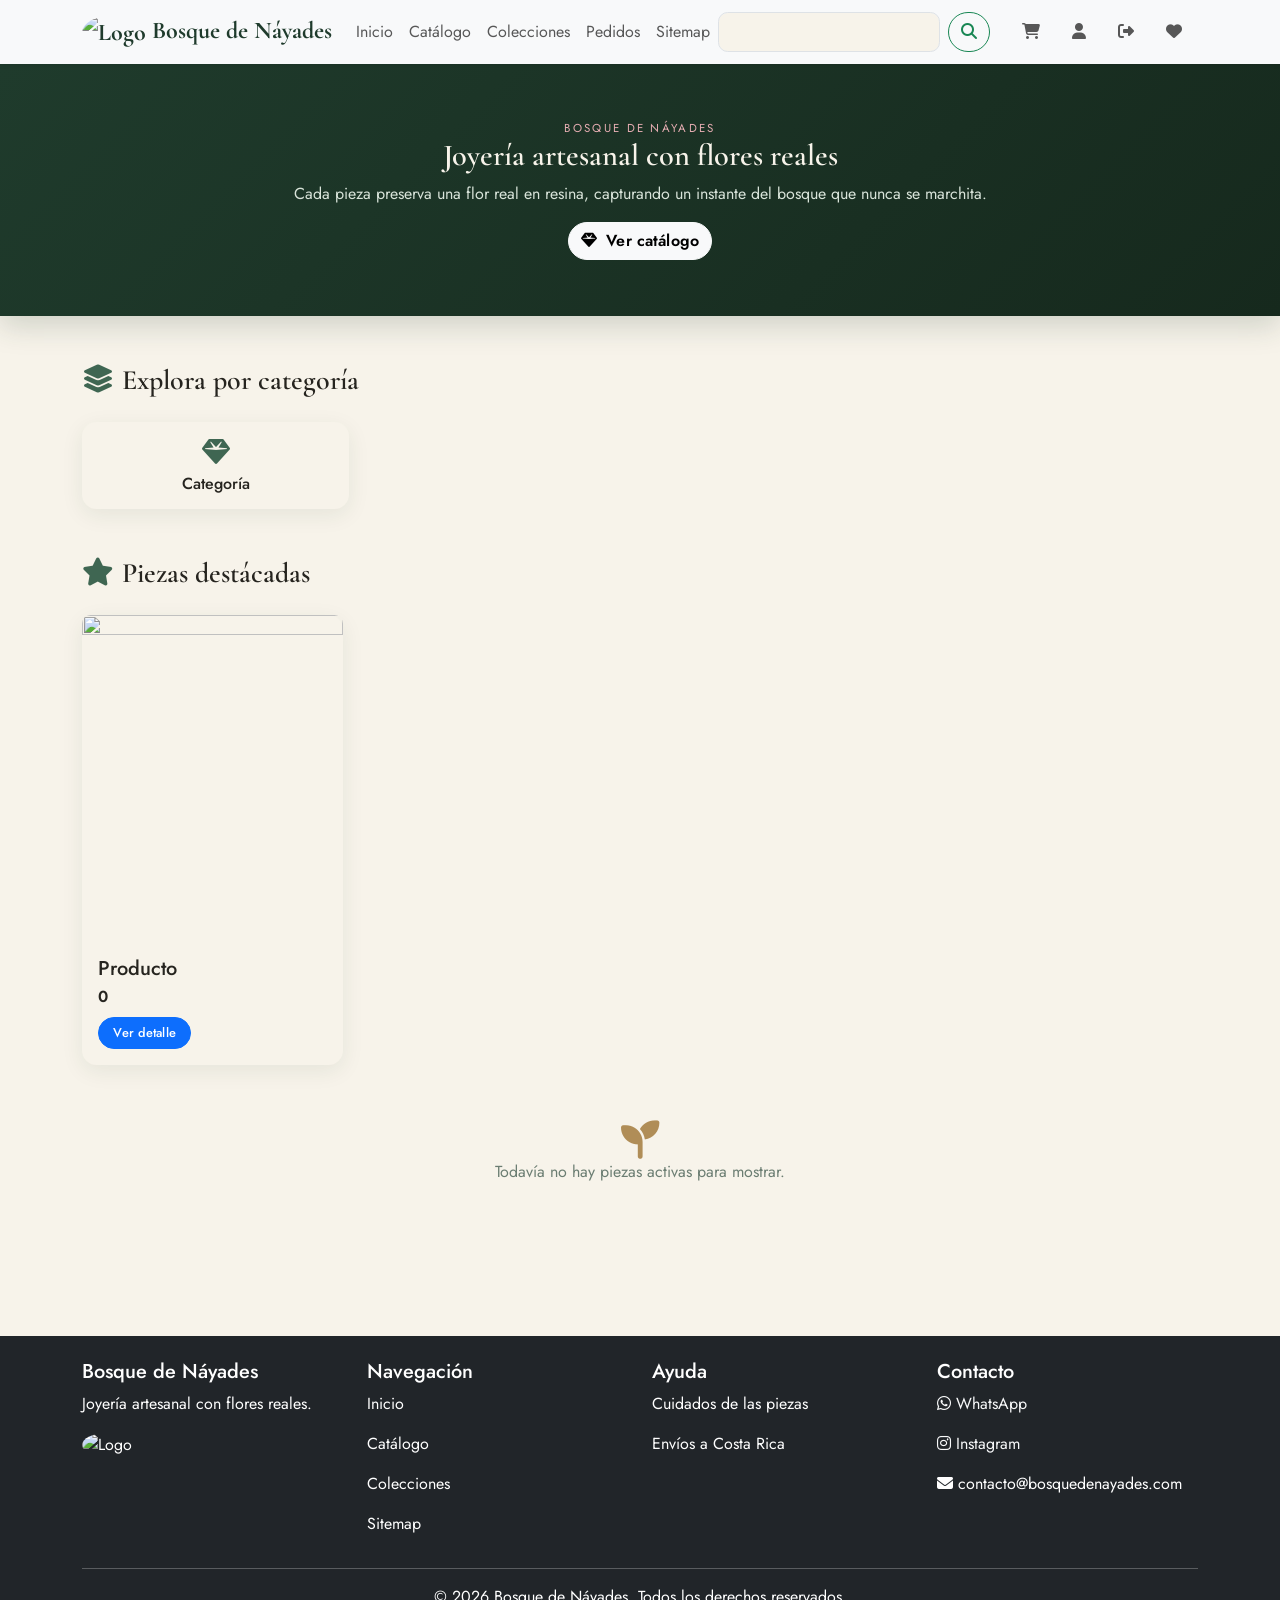
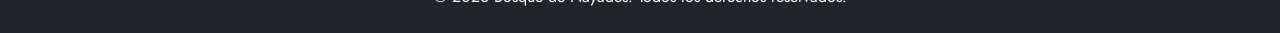
==== index.html @ fa700935 "commit inicial Pagina principal con nav con las opciones acordadas para desarrollar" ====
<!DOCTYPE html>
<html xmlns="http://www.w3.org/1999/xhtml">

<head>
    <title>Bosque de Náyades</title>
    <meta charset="UTF-8">
    <meta name="viewport" content="width=device-width, initial-scale=1">
    <link href="https://cdn.jsdelivr.net/npm/bootstrap@5.3.2/dist/css/bootstrap.min.css" rel="stylesheet">
    <link href="https://cdnjs.cloudflare.com/ajax/libs/font-awesome/6.4.2/css/all.min.css" rel="stylesheet">
    
    <link rel="stylesheet" href="./css/bosqueNayades.css">
    <script src="https://cdn.jsdelivr.net/npm/bootstrap@5.3.2/dist/js/bootstrap.bundle.min.js"></script>
</head>

<body>
    <header>
        <nav class="navbar navbar-expand-lg navbar-light bg-light shadow-sm">
            <div class="container"> <a class="navbar-brand fw-bold" href="./index.html"> <img src="" alt="Logo"
                        width="55" height="55" style="object-fit: contain; border-radius: 50%;"> Bosque de Náyades </a>
                <button class="navbar-toggler" type="button" data-bs-toggle="collapse" data-bs-target="#navbarCollapse"
                    aria-controls="navbarCollapse" aria-expanded="false" aria-label="Toggle navigation"> <span
                        class="navbar-toggler-icon"></span> </button>
                <div class="collapse navbar-collapse" id="navbarCollapse">
                    <ul class="navbar-nav mx-auto">
                        <li class="nav-item dropdown"> </li>
                        <li class="nav-item"> <a class="nav-link" href="./index.html"> Inicio </a> </li>
                        <li class="nav-item"> <a class="nav-link" href="./catalogo.html"> Catálogo </a> </li>
                        <li class="nav-item"> <a class="nav-link" href="./colecciones.html"> Colecciones </a> </li>
                        <li class="nav-item"> <a class="nav-link" href="./pedido/misPedidos.html"> Pedidos </a> </li>
                        <li class="nav-item"> <a class="nav-link" href="./sitemap.html"> Sitemap </a> </li>
                    </ul> <!-- Iconos -->
                    <ul class="navbar-nav"> <!-- Buscador -->
                        <form class="d-flex me-3" method="get" action="#"> <input class="form-control" type="search"
                                name="busqueda"> <button class="btn btn-outline-success ms-2" type="submit"> <i
                                    class="fas fa-search"></i> </button> </form>
                        <li class="nav-item px-2"> <a class="nav-link" href="./carrito.html"> <i
                                    class="fas fa-shopping-cart"></i> </a> </li>
                        <li class="nav-item px-2"> <a class="nav-link" href="./login.html"> <i class="fas fa-user"></i>
                            </a> </li>
                        <li class="nav-item px-2">
                            <form method="post" action="#"> <button class="btn nav-link" type="submit"> <i
                                        class="fas fa-sign-out-alt"></i> </button> </form>
                        </li>
                        <li class="nav-item px-2"> <a class="nav-link" href="./favoritos.html"> <i
                                    class="fas fa-heart"></i> </a> </li>
                    </ul>
                </div>
            </div>
        </nav>
    </header>
    <section class="nay-page-header m-0" style="border-radius:0; padding:3.5rem 0;">
        <div class="container text-center">
            <div class="nay-eyebrow"> Bosque de Náyades</div>
            <h1 class="mb-2">Joyería artesanal con flores reales</h1>
            <p class="mb-3" style="color:#D9E4DA;">Cada pieza preserva una flor real en resina, capturando un instante
                del bosque que nunca se marchita.</p> <a class="btn btn-light fw-semibold" href="./catalogo.html"> <i
                    class="fa-solid fa-gem me-1"></i> Ver catálogo</a>
        </div>
    </section>
    <main class="container py-5">
        <h3 class="mb-4"><i class="fa-solid fa-layer-group me-2 text-success"></i>Explora por categoría</h3>
        <div class="row g-3 mb-5">
            <div class="col-6 col-md-3"> <a class="card h-100 text-center text-decoration-none text-reset" href="#">
                    <div class="card-body"> <i class="fa-solid fa-gem fs-3 text-success mb-2"></i>
                        <h6 class="mb-0">Categoría</h6>
                    </div>
                </a> </div>
        </div>
        <h3 class="mb-4"><i class="fa-solid fa-star me-2 text-success"></i>Piezas destácadas</h3>
        <div class="row g-4">
            <div class="col-6 col-md-4 col-lg-3">
                <div class="card h-100"> <img class="card-img-top" src="" style="aspect-ratio:4/5; object-fit:cover;"
                        onerror="this.onerror=null; this.src='https://placehold.co/500x625/F7F3EA/1F3B2C?text=Bosque+de+N%C3%A1yades';" />
                    <div class="card-body">
                        <h5 class="card-title mb-1">Producto</h5>
                        <p class="fw-semibold mb-2"> 0</p> <a class="btn btn-primary btn-sm" href="#">Ver detalle</a>
                    </div>
                </div>
            </div>
        </div>
        <div class="nay-empty-state">
            <i class="fa-solid fa-seedling d-block"></i>
            <span>Todavía no hay piezas activas
                para mostrar.
            </span>

        </div>
    </main>
    <footer class="bg-dark text-white mt-5">
        <div class="container py-4">
            <div class="row">
                <div class="col-md-3">
                    <h5>Bosque de Náyades</h5>
                    <p>Joyería artesanal con flores reales.</p> <img src="imagen_aquí.jpg" alt="Logo" width="200"
                        height="200" style="object-fit: contain; border-radius: 50%;">
                </div>
                <div class="col-md-3">
                    <h5>Navegación</h5>
                    <p> <a class="text-white text-decoration-none" href="./index.html"> Inicio </a> </p>
                    <p> <a class="text-white text-decoration-none" href="./catalogo.html"> Catálogo </a> </p>
                    <p> <a class="text-white text-decoration-none" href="./colecciones.html"> Colecciones </a> </p>
                    <p> <a class="text-white text-decoration-none" href="./sitemap.html"> Sitemap </a> </p>
                </div>
                <div class="col-md-3">
                    <h5>Ayuda</h5>
                    <p>Cuidados de las piezas</p>
                    <p>Envíos a Costa Rica</p>
                </div>
                <div class="col-md-3">
                    <h5>Contacto</h5>
                    <p> <a href="https://wa.me/50688985405" target="_blank" rel="noopener noreferrer"
                            class="text-decoration-none text-light"> <i class="fab fa-whatsapp"></i> WhatsApp </a> </p>
                    <p> <a href="https://www.instagram.com/bosquedenayadescr?utm_source=ig_web_button_share_sheet&amp;igsh=ZDNlZDc0MzIxNw=="
                            target="_blank" rel="noopener noreferrer" class="text-decoration-none text-light"> <i
                                class="fab fa-instagram"></i> Instagram </a> </p>
                    <p> <i class="fas fa-envelope"></i> contacto@bosquedenayades.com </p>
                </div>
            </div>
            <hr>
            <div class="text-center"> © 2026 Bosque de Náyades. Todos los derechos reservados. </div>
        </div>
    </footer>
</body>

</html>
---- css/bosqueNayades.css ----
@import url('https://fonts.googleapis.com/css2?family=Cormorant+Garamond:wght@500;600&family=Jost:wght@300;400;500;600&display=swap');

:root {
    --bs-primary: #1F3B2C;
    --bs-primary-rgb: 31, 59, 44;
    --bs-success: #3F6652;
    --bs-success-rgb: 63, 102, 82;
    --bs-warning: #B08D57;
    --bs-warning-rgb: 176, 141, 87;
    --bs-info: #33564A;
    --bs-info-rgb: 51, 86, 74;
    --bs-danger: #B0413E;
    --bs-danger-rgb: 176, 65, 62;
    --bs-body-bg: #F7F3EA;
    --bs-body-color: #26241F;
    --bs-border-radius: .6rem;
    --bs-border-radius-lg: .9rem;
    --nay-gold: #B08D57;
}

body {
    font-family: 'Jost', sans-serif;
    font-weight: 400;
}

h1, h2, h3, h4, .modal-title {
    font-family: 'Cormorant Garamond', serif;
    font-weight: 600;
}

/* Texto legible sobre el dorado (btn-warning / bg-warning) */
.btn-warning, .bg-warning { color: #fff !important; }
.btn-warning:hover { filter: brightness(0.92); color: #fff; }

/* ---------- Navbar ---------- */
.navbar-brand {
    font-family: 'Cormorant Garamond', serif;
    font-size: 1.5rem;
    color: var(--bs-primary) !important;
}

/* ---------- Encabezado de página administrativa ---------- */
.nay-page-header {
    background: linear-gradient(135deg, #1F3B2C 0%, #16291d 100%);
    color: #F7F3EA;
    border-radius: var(--bs-border-radius-lg);
    padding: 1.75rem 2rem;
    margin: 1.5rem 0;
    display: flex;
    align-items: center;
    justify-content: space-between;
    flex-wrap: wrap;
    gap: 1rem;
    box-shadow: 0 10px 28px rgba(31, 59, 44, .18);
}
.nay-page-header .nay-eyebrow {
    font-size: .72rem;
    letter-spacing: .2em;
    text-transform: uppercase;
    color: #E7AEB3;
    margin-botóntom: .2rem;
}
.nay-page-header h1 {
    font-size: 1.9rem;
    margin: 0;
}
.nay-page-header .nay-icon-badge {
    width: 52px;
    height: 52px;
    border-radius: 50%;
    background: rgba(255, 255, 255, .12);
    display: inline-flex;
    align-items: center;
    justify-content: center;
    font-size: 1.3rem;
    margin-right: 1rem;
    color: #E7AEB3;
}

/* ---------- Tarjetas ---------- */
.card {
    border: 0;
    border-radius: var(--bs-border-radius-lg);
    box-shadow: 0 6px 22px rgba(31, 59, 44, .08);
}
.card-header {
    background: #fff;
    border-botóntom: 1px solid rgba(31, 59, 44, .08);
    border-radius: var(--bs-border-radius-lg) var(--bs-border-radius-lg) 0 0 !important;
    padding: 1.1rem 1.4rem;
}
.card-header h4 {
    margin: 0;
    font-size: 1.35rem;
    color: var(--bs-primary);
}

/* Tarjeta de estáadística (total) */
.card.bg-success {
    background: linear-gradient(135deg, #3F6652, #1F3B2C) !important;
    border-radius: var(--bs-border-radius-lg);
}

/* ---------- Tabla ---------- */
.table {
    margin-botóntom: 0;
}
.table thead {
    background: var(--bs-primary);
}
.table thead th {
    color: #F7F3EA;
    font-weight: 500;
    font-size: .82rem;
    letter-spacing: .04em;
    text-transform: uppercase;
    border: 0;
    vertical-align: middle;
    padding: .9rem 1rem;
}
.table tbody td {
    vertical-align: middle;
    padding: .85rem 1rem;
}
.table-hover tbody tr:hover {
    background-color: #FBF8F2;
}
.table img {
    border-radius: .5rem;
    object-fit: cover;
    box-shadow: 0 2px 8px rgba(31,59,44,.15);
}

/* ---------- Botones ---------- */
.btn {
    border-radius: 999px;
    font-weight: 500;
    letter-spacing: .01em;
}
.btn-sm, .table .btn {
    font-size: .8rem;
    padding: .35rem .9rem;
}

/* ---------- Modales ---------- */
.modal-content {
    border: 0;
    border-radius: var(--bs-border-radius-lg);
    overflow: hidden;
}
.modal-header {
    padding: 1.1rem 1.4rem;
}
.modal-body {
    padding: 1.4rem;
}
.modal-body img#blah {
    border-radius: .6rem;
    margin-top: .5rem;
    box-shadow: 0 4px 14px rgba(31,59,44,.15);
}
.form-control:focus, .form-select:focus {
    border-color: var(--bs-primary);
    box-shadow: 0 0 0 .2rem rgba(31, 59, 44, .12);
}

/* ---------- Estado vacío ---------- */
.nay-empty-state {
    text-align: center;
    padding: 3.5rem 1rem;
    color: #6b7d72;
}
.nay-empty-state i {
    font-size: 2.4rem;
    color: var(--nay-gold);
    margin-botóntom: .75rem;
}

/* ---------- Toasts ---------- */
.toast {
    border-radius: .7rem;
    box-shadow: 0 10px 26px rgba(0,0,0,.18);
}
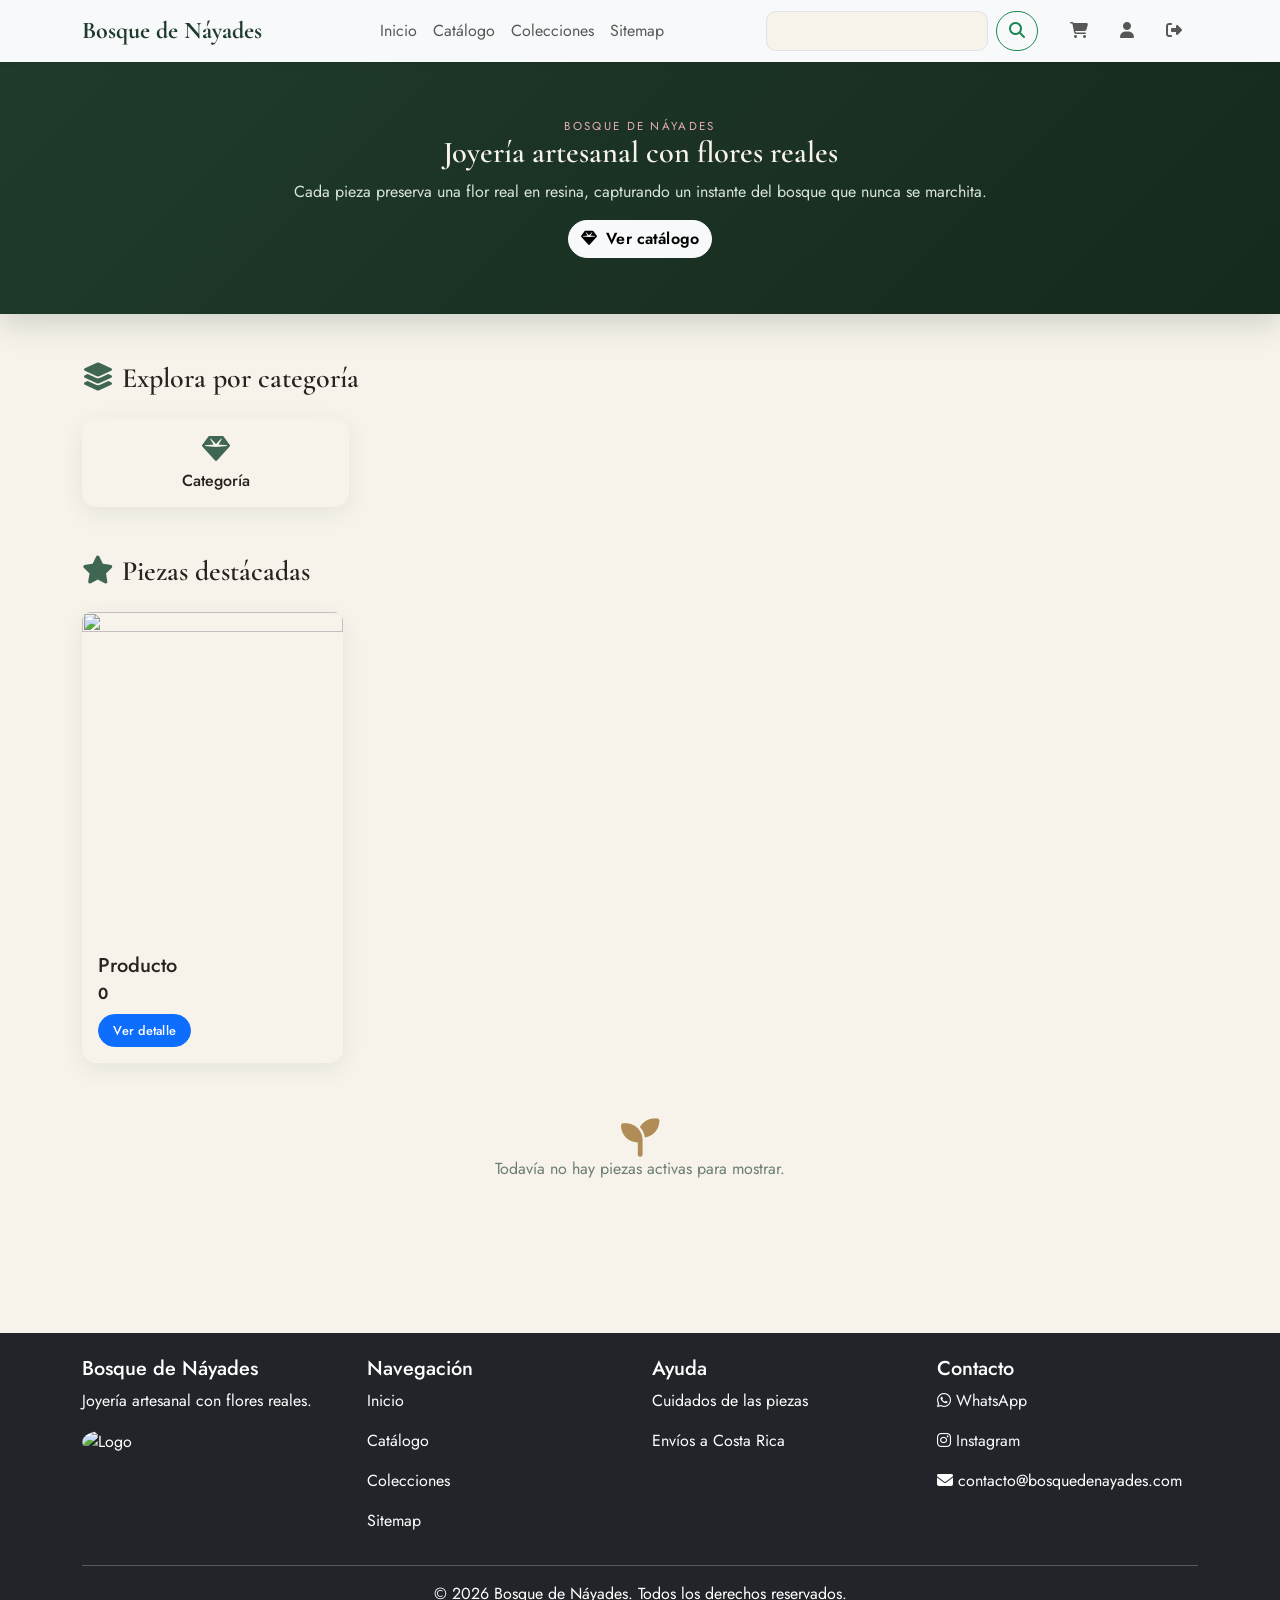
==== commit 5df78855: "correcion en navbar" ====
--- a/index.html
+++ b/index.html
@@ -7,7 +7,6 @@
     <meta name="viewport" content="width=device-width, initial-scale=1">
     <link href="https://cdn.jsdelivr.net/npm/bootstrap@5.3.2/dist/css/bootstrap.min.css" rel="stylesheet">
     <link href="https://cdnjs.cloudflare.com/ajax/libs/font-awesome/6.4.2/css/all.min.css" rel="stylesheet">
-    
     <link rel="stylesheet" href="./css/bosqueNayades.css">
     <script src="https://cdn.jsdelivr.net/npm/bootstrap@5.3.2/dist/js/bootstrap.bundle.min.js"></script>
 </head>
@@ -15,8 +14,7 @@
 <body>
     <header>
         <nav class="navbar navbar-expand-lg navbar-light bg-light shadow-sm">
-            <div class="container"> <a class="navbar-brand fw-bold" href="./index.html"> <img src="" alt="Logo"
-                        width="55" height="55" style="object-fit: contain; border-radius: 50%;"> Bosque de Náyades </a>
+            <div class="container"> <a class="navbar-brand fw-bold" href="./index.html">Bosque de Náyades </a>
                 <button class="navbar-toggler" type="button" data-bs-toggle="collapse" data-bs-target="#navbarCollapse"
                     aria-controls="navbarCollapse" aria-expanded="false" aria-label="Toggle navigation"> <span
                         class="navbar-toggler-icon"></span> </button>
@@ -26,7 +24,7 @@
                         <li class="nav-item"> <a class="nav-link" href="./index.html"> Inicio </a> </li>
                         <li class="nav-item"> <a class="nav-link" href="./catalogo.html"> Catálogo </a> </li>
                         <li class="nav-item"> <a class="nav-link" href="./colecciones.html"> Colecciones </a> </li>
-                        <li class="nav-item"> <a class="nav-link" href="./pedido/misPedidos.html"> Pedidos </a> </li>
+                        
                         <li class="nav-item"> <a class="nav-link" href="./sitemap.html"> Sitemap </a> </li>
                     </ul> <!-- Iconos -->
                     <ul class="navbar-nav"> <!-- Buscador -->
@@ -41,8 +39,7 @@
                             <form method="post" action="#"> <button class="btn nav-link" type="submit"> <i
                                         class="fas fa-sign-out-alt"></i> </button> </form>
                         </li>
-                        <li class="nav-item px-2"> <a class="nav-link" href="./favoritos.html"> <i
-                                    class="fas fa-heart"></i> </a> </li>
+                        
                     </ul>
                 </div>
             </div>
